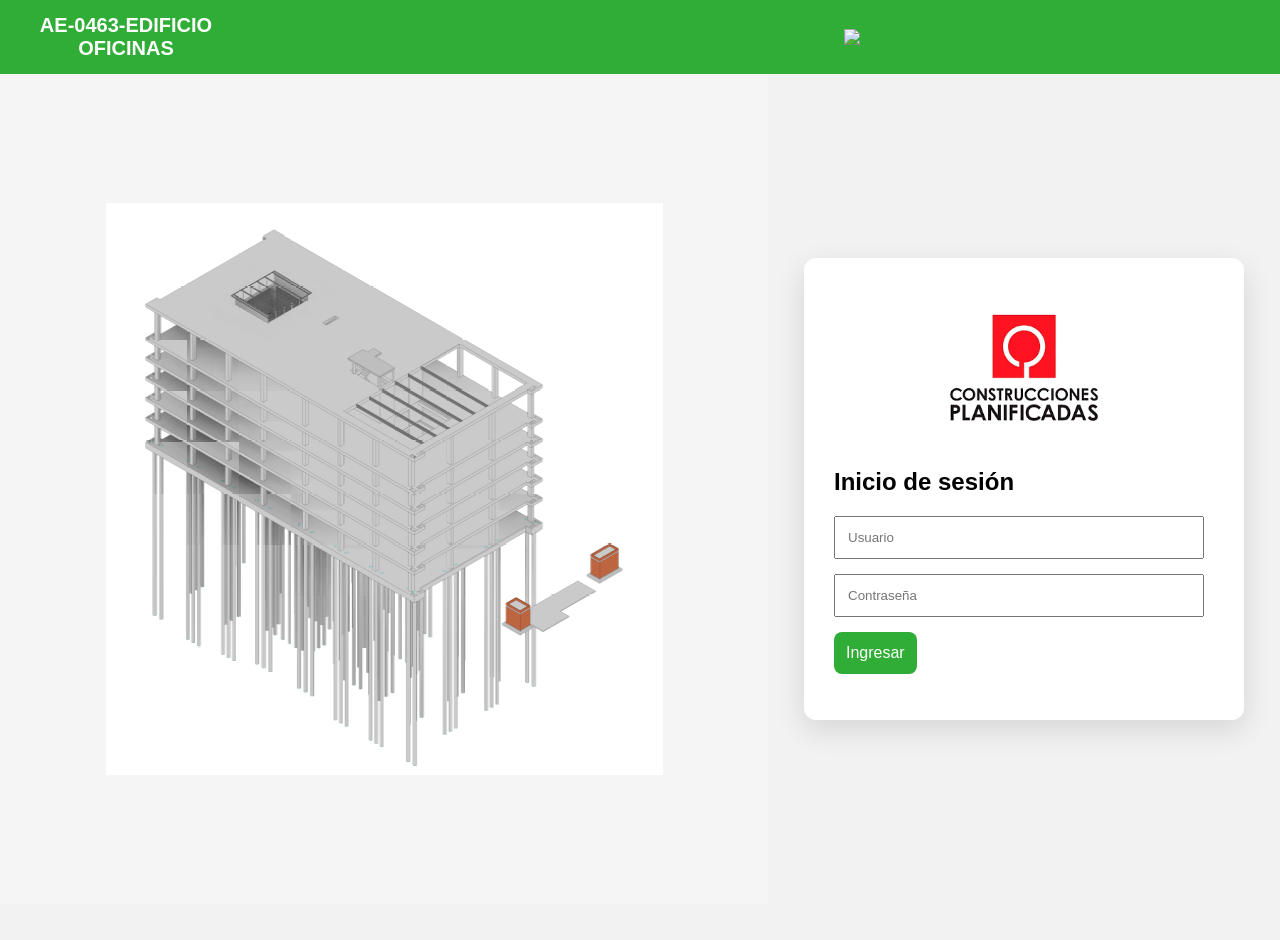
==== index.html @ 16719d9e "Inicio robledales sin planos" ====
<!DOCTYPE html>
<html lang="es">
<head>
  <meta charset="UTF-8">
  <meta name="viewport" content="width=device-width, initial-scale=1.0">
  <title>Acceso al proyecto</title>
  <link rel="stylesheet" href="styles.css">
</head>
<body class="login">

<header class="header">

  <!-- Títulos -->
  <div class="header-center">
    <h1 id="tituloProyecto"></h1>
  </div>

  <!-- Logo -->
  <div class="header-right">
    <img src="assets/img/LogoB.png" class="logo">
  </div>

</header>

<main class="login-container">

  <!-- IZQUIERDA: imagen -->
  <div class="login-image">
    <img src="assets/img/MODELO 3D.png" alt="Modelo 3D">
  </div>

  <!-- DERECHA: contenido -->
  <div class="login-content">

    <div class="login-card">
        <img src="assets/img/LogoCliente.png" class="logo-cliente">

      <h2>Inicio de sesión</h2>

      <input type="text" id="usuario" placeholder="Usuario">
      <input type="password" id="password" placeholder="Contraseña">

      <button onclick="login()">Ingresar</button>

      <p id="loginError" class="error"></p>
    </div>

  </div>

</main>


<script src="js/login.js"></script>

</body>
</html>
---- styles.css ----
body {
    margin: 0;
    font-family: Arial, sans-serif;
    background: #f2f2f2;
    padding-bottom: 36px;
}

/* FRANJA SUPERIOR */
.header {
  background: #30ad36;
  color: white;
  padding: 14px 16px;
  display: grid;
  grid-template-columns: 220px 1fr 220px;
  align-items: center;
  box-sizing: border-box;
}

.back {
  background: none;
  border: none;
  font-size: 26px;
  cursor: pointer;
  color: white;
}

.header-right {
  display: flex;
  justify-content: flex-end;
  align-items: center;
}

.header-center {
  text-align: center;
}

.header-center h1 {
  margin: 0;
  font-size: 20px;
}

.home .back {
    visibility: hidden;
}

.header-center h2 {
  margin: 0;
  font-size: 16px;
  font-weight: bold;
  opacity: 0.9;
}

.header-left {
  display: flex;
  gap: 8px;
}

.icon-btn {
  background: none;
  border: none;
  font-size: 20px;
  cursor: pointer;
  padding: 6px 8px;
  border-radius: 6px;
  transition: background 0.2s;
}

.icon-btn:hover {
  background: rgba(0,0,0,0.08);
}

.logo {
  width: 200px;             
  height: auto;         
  object-fit: contain;
}

/* MENÚ */
.menu {
    display: grid;
    grid-template-columns: repeat(auto-fit, minmax(180px, 1fr));
    gap: 1rem;
    padding: 1rem;
    margin: auto;
}

/* TARJETAS */
.card {
    background: white;
    border-radius: 10px;
    overflow: hidden;
    text-decoration: none;
    color: black;
    box-shadow: 0 2px 6px rgba(0,0,0,0.15);
    transition: transform 0.2s;
}

.card:hover {
    transform: scale(1.03);
}

.card img {
    width: 100%;
    height: 160px;
    object-fit: contain;
}

.card span {
    display: block;
    padding: 0.7rem;
    font-weight: bold;
    text-align: center;
}

@media (max-width: 600px) {
    .card img {
        height: 180px;
    }
    .logo {
        width: 150px;
    }
    .card span {
        font-size: 1.1rem;
    }
    body {
    font-size: 16px;
    }

    h1 {
    font-size: 1.4rem;
    }

    h2 {
    font-size: 1.1rem;
    }

    h3 {
    font-size: 1rem;
    }

    table {
    font-size: 0.9rem;
    font-size: 13px;
    }

    .contenedor,
    .content,
    .main {
        width: 100%;
        padding: 12px;
    }

    th, td {
    padding: 4px 8px;
    vertical-align: middle;
    }

    .bloque {
    padding: 14px 18px;
    }

    /* Tablas más compactas */
    .tabla-parametros td:first-child,
    .tabla-materiales td:first-child {
        width: 55%;
    }

    .tabla-parametros td:last-child,
    .tabla-materiales td:last-child {
        width: 45%;
        text-align: right;
        font-weight: 600;
        white-space: nowrap;
    }

    .tabla-contenedor {
        max-width: 900px;
        margin: 0 auto;
    }

}

.tabla-materiales th {
  font-size: 13px;
  text-transform: uppercase;
  letter-spacing: 0.03em;
}

.tabla-materiales td {
  font-size: 13px;
}

.sin-encabezado thead {
        display: none;
    }

.header-seccion {
  display: flex;
  align-items: center;
  gap: 20px;
}

.contenido {
  max-width: 1200px;
  margin: auto;
  padding: 20px;
}

select {
  padding: 8px;
  font-size: 16px;
  margin-bottom: 15px;
}

.visor-pdf {
  width: 100%;
  height: 80vh;
  border: 1px solid #ccc;
}

.visor-pdf iframe {
  width: 100%;
  height: 100%;
  border: none;
}

.label {
  font-size: 14px;
  font-weight: 600;
  margin-bottom: 6px;
  color: #444;
}

.info-card {
  background: #fff;
  border-radius: 12px;
  padding: 14px;
  margin-top: 10px;
  box-shadow: 0 2px 6px rgba(0,0,0,0.08);
}

.item {
  display: flex;
  justify-content: space-between;
  font-size: 14px;
}

.item span {
  color: #777;
}

.divider {
  height: 1px;
  background: #e5e5e5;
  margin: 8px 0;
}

.pdf-container {
  margin-top: 12px;
}

#visorPDF {
  width: 100%;
  height: 60vh;
  border-radius: 12px;
  border: 1px solid #ddd;
}

.btn-full {
  margin-top: 8px;
  width: 100%;
  padding: 10px;
  border: none;
  border-radius: 10px;
  background: #1f7a3f;
  color: white;
  font-size: 14px;
  cursor: pointer;
}



/* =========================
   SECCIONES DE ELEMENTOS
========================= */

.buscador {
  padding: 12px;
  background: #f2f2f2;
}

.buscador input {
  width: 100%;
  padding: 10px 14px;
  border-radius: 10px;
  border: 1px solid #ccc;
  font-size: 15px;
}

/* LISTA */
.lista {
  max-height: 220px;
  overflow-y: auto;
  padding: 10px;
}

.lista .item {
  background: white;
  padding: 12px 14px;
  border-radius: 10px;
  margin-bottom: 8px;
  cursor: pointer;
  box-shadow: 0 2px 4px rgba(0,0,0,0.08);
  transition: background 0.2s;
}

.lista .item:hover {
  background: #eaf6ee;
}

/* DETALLE */
.detalle {
  padding: 12px;
}

.detalle h3 {
  margin-top: 0;
  margin-bottom: 8px;
}

/* TARJETA DETALLE */
.card-detalle {
  background: white;
  border-radius: 12px;
  padding: 14px;
  box-shadow: 0 2px 6px rgba(0,0,0,0.08);
}

/* FILAS DE DATOS */
.fila {
  display: flex;
  flex-direction: column;
  padding: 8px 0;
  border-bottom: 1px solid #eee;
}

.fila:last-child {
  border-bottom: none;
}

.fila .label {
  font-size: 13px;
  color: #666;
  margin-bottom: 2px;
}

.fila .valor {
  font-size: 15px;
  font-weight: 600;
  color: #222;
}

/* TEXTO MUTED */
.muted {
  color: #888;
  font-style: italic;
}

/* SELECTOR GRAFICA */
.selector-grafica {
  padding: 12px;
}

/* CANVAS */
canvas {
  padding: 10px;
}

.selector-elemento {
  padding: 12px;
  display: flex;
  justify-content: center;
}

.selector-elemento select {
  width: 100%;
  max-width: 420px;
  padding: 10px 14px;
  font-size: 16px;
  border-radius: 10px;
  border: 1px solid #ccc;
}

/* BLOQUES */
.bloque {
  background: #fff;
  margin-bottom: 30px;
  padding: 20px;
  border-radius: 6px;
  box-shadow: 0 2px 6px rgba(0,0,0,0.08);
}

.bloque h3 {
  margin-top: 0;
  margin-bottom: 15px;
  font-size: 18px;
  border-bottom: 2px solid #e0e0e0;
  padding-bottom: 5px;
}

/* TABLAS */
table {
  width: 100%;
  border-collapse: collapse;
}

thead {
  background-color: #e9edf1;
}

th, td {
  padding: 6px 10px;
  text-align: left;
  border-bottom: 1px solid #ddd;
  vertical-align: middle;
}


th {
  font-size: 14px;
}

td {
  font-size: 13px;
}

/* CONTACTO */
.contacto {
  text-align: center;
  margin-top: 40px;
}

.btn {
  padding: 12px 25px;
  border-radius: 25px;
  font-weight: 600;
  text-decoration: none;
  cursor: pointer;
  display: inline-flex;
  align-items: center;
  gap: 6px;
}

.btn.whatsapp { background:#25D366; color:white; }
.btn.correo { background:#155494; color:white; }
.btn.bim { background:#1f7ae0; color:white; }
.btn.cantidades { background:#25D366; color:white;border:none; }


.info-adicional {
    margin-top: 40px;
    padding: 20px;
    border-top: 1px solid #ddd;
}

.info-adicional h3 {
    margin-bottom: 15px;
    font-size: 1.2rem;
    color: #333;
}

.video-container {
    position: relative;
    width: 100%;
    max-width: 900px;
    padding-top: 56.25%; /* 16:9 */
}

.video-container iframe {
    position: absolute;
    top: 0;
    left: 0;
    width: 100%;
    height: 100%;
    border-radius: 8px;
}

@media (min-width: 1024px) {

  table {
    max-width: 900px;
    margin-left: auto;
    margin-right: auto;
  }

}

td:first-child {
  width: 35%;
}

td:last-child {
  width: 65%;
}

/* ===== LOGIN ===== */

body.login {
  background: #f2f2f2;
}

.login-container {
  display: flex;
  height: calc(100vh - 70px);
}

.login-image {
  flex: 1.2;
  background: #f5f5f5;
  display: flex;
  align-items: center;
  justify-content: center;
}

.login-image img {
  max-width: 90%;
  height: auto;
}

.login-content {
  flex: 0.8;
  display: flex;
  flex-direction: column;
  align-items: center;
  justify-content: center;
}

.logo-login {
  width: 180px;
  margin-bottom: 20px;
}

.logo-cliente {
  max-width: 160px;
  margin: 0 auto 16px;
  display: block;
  object-fit: contain;
}


.login-card {
  width: 100%;
  max-width: 380px;
  background: #fff;
  padding: 30px;
  border-radius: 12px;
  box-shadow: 0 10px 30px rgba(0,0,0,.12);
}

.login-card input {
  width: 90%;
  margin-bottom: 15px;
  padding: 12px;
}

.login-card button {
  padding: 12px;
  background: #30ad36;
  color: white;
  border: none;
  font-size: 16px;
  border-radius: 8px;
  cursor: pointer;
}

.login-card button:hover {
  background: #278c2d;
}

.error {
  color: red;
  margin-top: 10px;
}

/* Responsive */
@media (max-width: 768px) {
    .login-container {
    flex-direction: column;
    display: flex;
    gap: 24px;
    padding: 16px;
  }

  .login-image {
    width: 100%;
    height: 220px;
    display: flex;
    align-items: center;
    justify-content: center;
  }

  .login-image img {
    width: 90%;
    max-width: 340px;
    height: auto;
    max-height: 220px;
    object-fit: contain;
    margin-top: 16px;
  }

  .login-card {
    width: 100%;
    max-width: 360px;
    margin: 0 auto;
    padding: 24px 20px;
  }

    .header {
    grid-template-columns: auto 1fr auto;
    padding: 10px 12px;
  }

  .header-center h1 {
    font-size: 16px;
    white-space: nowrap;
    overflow: hidden;
    text-overflow: ellipsis;
  }

  .header-center h2 {
    display: none; /* subtítulo fuera en móvil */
  }

  .logo {
    display: none; /* logo fuera en móvil */
  }

  .icon-btn {
    font-size: 20px;
    padding: 6px;
  }

  .main-content {
    margin-left: 64px;
  }
  .side-menu {
    width: 44px;
    border-radius: 14px;
  }

  .side-menu a {
    font-size: 18px;
    width: 34px;
    height: 34px;
  }
}

.side-menu {
  position: fixed;
  top: 64px;
  left: 8px;
  width: 56px;
  /*height: calc(100vh - 72px);*/
  background: #7ee483;
  border-radius: 16px;
  box-shadow: 0 6px 18px rgba(0,0,0,0.25);
  display: flex;
  flex-direction: column;
  align-items: center;
  padding-top: 12px;
  gap: 14px;
  z-index: 1000;

}

.side-menu a {
  color: white;
  text-decoration: none;
  border-radius: 12px;
  font-size: 22px;
  width: 40px;
  height: 40px;
  display: flex;
  align-items: center;
  justify-content: center;
  border-radius: 10px;
  transition: background 0.2s, transform 0.15s;
}

.side-menu a:hover {
  background: rgba(255,255,255,0.15);
  transform: scale(1.05);
}

.main-content {
  margin-left: 72px;
}

.bloque-progreso {
  flex: 1;
  font-size: 14px;
  color: rgb(0, 0, 0);
}

.barra-progreso {
  display: flex;
  justify-content: center;
  gap: 40px;
  margin: 20px 0;
}

.bloque-donut {
  display: flex;
  flex-direction: column;
  align-items: center;
  gap: 6px;
  font-size: 13px;
  color: #444;
}


.progreso-donut {
  display: flex;
  flex-direction: column;
  align-items: center;
  gap: 6px;
}

.donut-texto {
  font-size: 13px;
  color: #555;
  font-weight: 500;
}


.hidden {
  display: none !important;
}


/* móvil */
@media (max-width: 600px) {
  .barra-progreso {
    flex-direction: column;
    gap: 10px;
  }
}

.bloque-vigas {
  display: grid;
  grid-template-columns: 1fr 1fr;
  gap: 20px;
}

.detalle-grafica {
  display: grid;
  grid-template-columns: 1fr 1fr;
  gap: 20px;
  align-items: start;
  margin-top: 15px;
}

.grafica-resistencia {
  background: white;
  border-radius: 12px;
  height: auto;
  min-height: 200px;
  max-height: 600px;
  padding: 12px;
  box-shadow: 0 2px 6px rgba(0,0,0,0.08);
}

#graficaPisos{
  width: 100%;
  max-height: 450px;
}

.detalle,
.grafica-resistencia {
  height: 100%;
  display: flex;
  flex-direction: column;
}


.grafica-header {
  font-size: 15px;
  font-weight: 700;
  color: #333;
  margin-bottom: 10px;
  padding-bottom: 6px;
  border-bottom: 2px solid #e0e0e0;
  text-align: center;
}

.grafica-resistencia canvas {
  flex: 1;
}


@media (max-width: 800px) {
  .detalle-grafica {
    grid-template-columns: 1fr;
  }

  .grafica-resistencia {
    margin-top: 15px;
  }
}

.separador {
  border-top: 1px solid #e0e0e0;
  margin: 10px 0;
}

.grid-recomendaciones {
  display: grid;
  grid-template-columns: repeat(auto-fill, minmax(220px, 1fr));
  gap: 20px;
  padding: 10px;
}

.card-recomendacion {
  background: white;
  border-radius: 12px;
  box-shadow: 0 5px 15px rgba(0,0,0,0.1);
  overflow: hidden;
  transition: 0.2s;
  cursor: pointer;
}

.card-recomendacion:hover {
  transform: translateY(-4px);
}

.card-recomendacion .preview {
  height: 200px;
  overflow: hidden;
  background: #f5f5f5;
}

.card-recomendacion canvas {
  width: 100%;
  height: auto;
  pointer-events: none;
}

.card-recomendacion .preview embed {
  width: 120%;
  height: 120%;
  border: none;
  pointer-events: none; 
  position: absolute;
  top: -10%;
  left: -10%;
}


.card-recomendacion .info {
  padding: 10px;
  text-align: center;
}

.card-recomendacion button {
  background: #1d680a;
  border: none;
  color: white;
  padding: 8px 12px;
  border-radius: 8px;
  cursor: pointer;
}

.menu-seccion {
  margin-bottom: 30px;
}

.menu-titulo {
  font-size: 16px;
  font-weight: 600;
  color: #444;
  margin: 10px 0 15px;
  padding-left: 5px;
  border-left: 4px solid #1f7ae0;
}

.menu-grid {
  display: grid;
  grid-template-columns: repeat(auto-fill, minmax(180px, 1fr));
  gap: 16px;
}

.visor-overlay {
  position: fixed;
  inset: 0;
  background: #111;
  z-index: 9999;
  display: flex;
  flex-direction: column;
}

.visor-header {
  height: 50px;
  background: #1f2933;
  color: #fff;
  display: flex;
  align-items: center;
  justify-content: space-between;
  padding: 0 16px;
}

.visor-header button {
  background: none;
  border: none;
  color: #fff;
  font-size: 20px;
  cursor: pointer;
}

.visor-overlay iframe {
  flex: 1;
  width: 100%;
}

.marca-footer {
  position: fixed;
  bottom: 0;
  left: 0;
  width: 100%;
  height: 36px;
  background-color: #30ad36;
  color: #fff;
  display: flex;
  align-items: center;
  justify-content: center;
  font-size: 13px;
  font-weight: 500;
  letter-spacing: 0.4px;
  z-index: 1000;
}

.side-menu a#btnCerrarSesion {
  margin-top: auto;
  color: #c0392b;
  font-size: 18px;
}

.btn-logout {
  background: none;
  border: none;
  color: #ffffff; /* verde corporativo */
  font-size: 14px;
  font-weight: 500;
  cursor: pointer;
  padding: 6px 8px;
}

.btn-logout:hover {
  text-decoration: underline;
}


.visor-overlay {
  position: fixed;
  inset: 0;
  background: rgba(0,0,0,0.9);
  z-index: 9999;
  display: flex;
  flex-direction: column;
}

.visor-header {
  flex: 0 0 auto;
  background: #111;
  color: white;
  padding: 10px 14px;
  display: flex;
  justify-content: space-between;
  align-items: center;
}

.visor-body {
  flex: 1 1 auto;
  overflow-y: auto;                 
  -webkit-overflow-scrolling: touch;
  flex: 1;
  background: #000;
}

.visor-body iframe {
  width: 100%;
  height: 100%;
  border: none;
}

.pdf-page {
  display: block;
  margin: 0 auto 20px;
}

.plano-link {
  color: #1f7f5c;
  cursor: pointer;
  font-weight: 600;
  text-decoration: underline;
}

.plano-link:hover {
  opacity: 0.8;
}

.visor-overlay {
  position: fixed;
  top: 0;
  left: 0;
  width: 100%;
  height: 100%;
  background: rgba(0,0,0,0.7);
  display: flex;
  justify-content: center;
  align-items: center;
  overflow-y: auto; 
  padding: 40px 0;
}

.visor-contenido {
  background: white;
  width: 90%;
  max-width: 900px;
  padding: 20px;
  border-radius: 12px;
}

#pdfCanvasContainerInfo {
  overflow-y: auto;
}

.info-adicional .card-recomendacion {
  max-width: 400px;   
  margin: 20px auto;  
}

td:last-child {
  background: #f0f7ff;
}
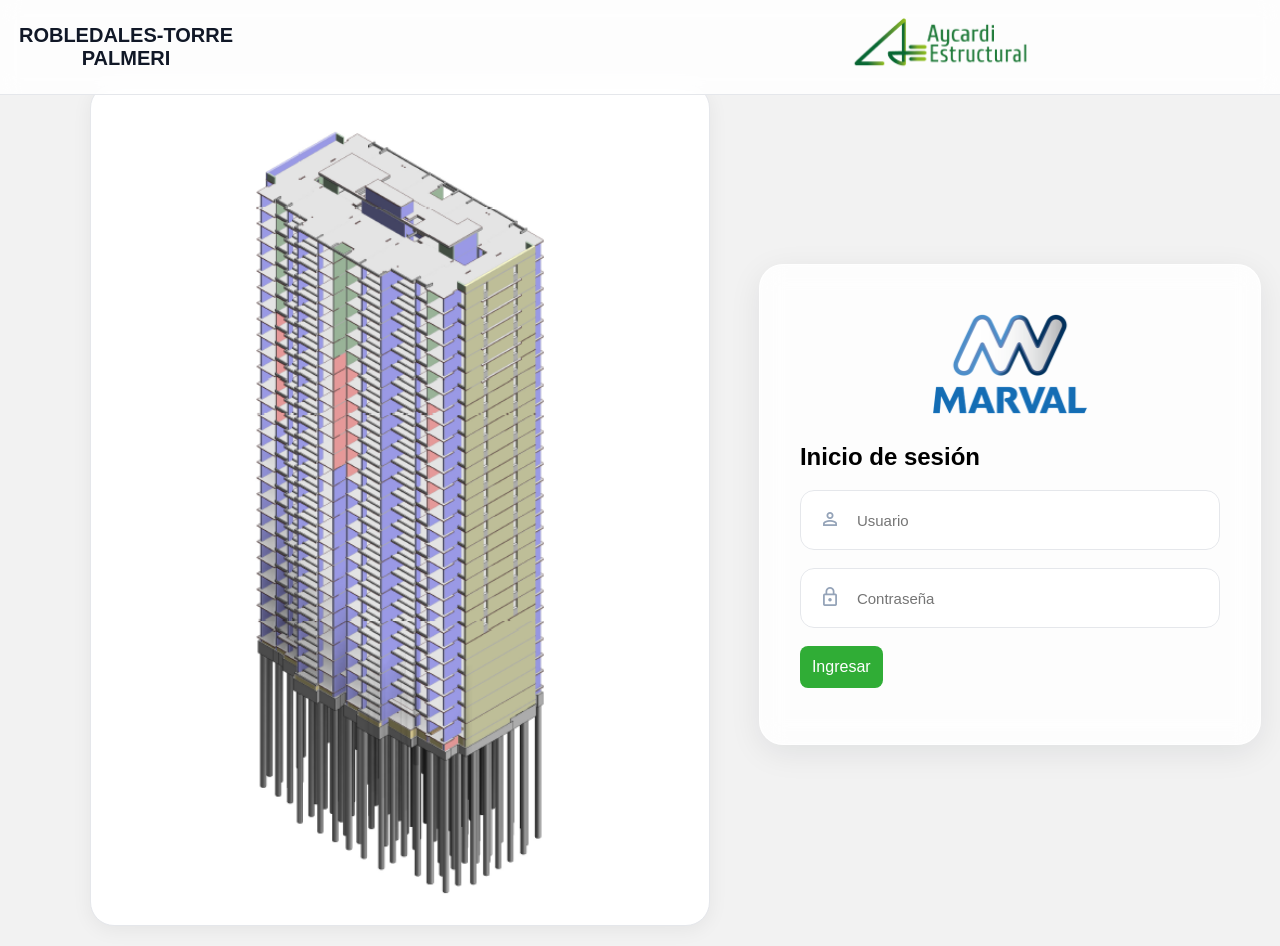
==== commit 60ded468: "Cambios esteticos" ====
--- a/index.html
+++ b/index.html
@@ -5,6 +5,8 @@
   <meta name="viewport" content="width=device-width, initial-scale=1.0">
   <title>Acceso al proyecto</title>
   <link rel="stylesheet" href="styles.css">
+  <link rel="stylesheet"
+  href="https://fonts.googleapis.com/css2?family=Material+Symbols+Outlined" />
 </head>
 <body class="login">
 
@@ -37,8 +39,26 @@
 
       <h2>Inicio de sesión</h2>
 
-      <input type="text" id="usuario" placeholder="Usuario">
-      <input type="password" id="password" placeholder="Contraseña">
+      <div class="input-group">
+          <span class="material-symbols-outlined input-icon">
+              person
+          </span>
+
+          <input type="text"
+                id="usuario"
+                placeholder="Usuario">
+      </div>
+
+      <div class="input-group">
+
+          <span class="material-symbols-outlined input-icon">
+              lock
+          </span>
+
+          <input type="password"
+                id="password"
+                placeholder="Contraseña">
+      </div>
 
       <button onclick="login()">Ingresar</button>
 
--- a/styles.css
+++ b/styles.css
@@ -1,19 +1,26 @@
 body {
     margin: 0;
     font-family: Arial, sans-serif;
-    background: #f2f2f2;
+    background: linear-gradient(
+        180deg,
+        #F8FAFC 0%,
+        #EEF2F6 100%
+    );
     padding-bottom: 36px;
 }
 
 /* FRANJA SUPERIOR */
 .header {
-  background: #30ad36;
-  color: white;
+  background: rgba(255,255,255,.85);
+  backdrop-filter: blur(10px);
+  border-bottom: 1px solid #E5E7EB;
+  color: #111827;
   padding: 14px 16px;
   display: grid;
   grid-template-columns: 220px 1fr 220px;
   align-items: center;
   box-sizing: border-box;
+  border-bottom: 1px solid #E5E7EB;
 }
 
 .back {
@@ -21,7 +28,7 @@
   border: none;
   font-size: 26px;
   cursor: pointer;
-  color: white;
+  color: #374151;
 }
 
 .header-right {
@@ -86,17 +93,25 @@
 
 /* TARJETAS */
 .card {
-    background: white;
-    border-radius: 10px;
     overflow: hidden;
     text-decoration: none;
     color: black;
-    box-shadow: 0 2px 6px rgba(0,0,0,0.15);
-    transition: transform 0.2s;
+    border: 1px solid #E5E7EB;
+    background: #ffffff;
+    border: 1px solid #E8EDF3;
+    border-radius: 24px;
+    box-shadow:
+      0 1px 2px rgba(16,24,40,.04),
+      0 8px 24px rgba(16,24,40,.05);
+    transition: all .25s ease;
 }
 
 .card:hover {
-    transform: scale(1.03);
+    transform: translateY(-6px);
+
+    box-shadow:
+      0 4px 8px rgba(16,24,40,.06),
+      0 18px 40px rgba(16,24,40,.08);
 }
 
 .card img {
@@ -207,9 +222,29 @@
 }
 
 select {
-  padding: 8px;
-  font-size: 16px;
-  margin-bottom: 15px;
+    width: 100%;
+    max-width: 420px;
+    padding: 12px 16px;
+    margin-bottom: 15px;
+    font-size: 16px;
+    border: 1px solid #E5E7EB;
+    border-radius: 14px;
+    background: #FFFFFF;
+    box-shadow:
+        0 1px 2px rgba(16,24,40,.04),
+        0 4px 12px rgba(16,24,40,.04);
+
+    color: #374151;
+    outline: none;
+    transition: all .2s ease;
+}
+
+select:focus {
+
+    border-color: #76BE76;
+
+    box-shadow:
+        0 0 0 4px rgba(118,190,118,.15);
 }
 
 .visor-pdf {
@@ -510,21 +545,39 @@
 }
 
 .login-container {
-  display: flex;
-  height: calc(100vh - 70px);
+    display: flex;
+    align-items: center;
+    justify-content: center;
+    height: calc(100vh - 90px);
+    gap: 60px;
+    padding: 40px 60px;
+    max-width: 1400px;
+    margin: 0 auto;
+    box-sizing: border-box;
+    margin-top: 5px;
 }
 
 .login-image {
-  flex: 1.2;
-  background: #f5f5f5;
-  display: flex;
-  align-items: center;
-  justify-content: center;
+    flex: 1.1;
+    background: white;
+    border-radius: 24px;
+    margin: 30px;
+    border: 1px solid #E5E7EB;
+    box-shadow: 0 4px 20px rgba(0,0,0,.06);
+
+    display: flex;
+    justify-content: center;
+    align-items: center;
+
+    padding: 20px;
+    min-height: 600px;
 }
 
 .login-image img {
-  max-width: 90%;
-  height: auto;
+    width: 100%;
+    height: auto;
+    max-height: 800px;
+    object-fit: contain;
 }
 
 .login-content {
@@ -549,18 +602,46 @@
 
 
 .login-card {
-  width: 100%;
-  max-width: 380px;
-  background: #fff;
-  padding: 30px;
-  border-radius: 12px;
-  box-shadow: 0 10px 30px rgba(0,0,0,.12);
-}
-
-.login-card input {
-  width: 90%;
-  margin-bottom: 15px;
-  padding: 12px;
+    width: 100%;
+    max-width: 420px;
+    background: rgba(255,255,255,.85);
+    backdrop-filter: blur(12px);
+    padding: 40px;
+    border-radius: 24px;
+    border: 1px solid rgba(255,255,255,.8);
+    box-shadow: 0 8px 32px rgba(15,23,42,.08);
+}
+
+.input-group{
+    display:flex;
+    align-items:center;
+    background:#fff;
+    border:1px solid #E5E7EB;
+    border-radius:14px;
+    padding:0 18px;
+    height:58px;
+    margin-bottom:18px;
+}
+
+.input-icon{
+    font-size:22px !important;
+    color:#94A3B8;
+
+    display:flex;
+    align-items:center;
+    justify-content:center;
+
+    width:24px;
+    height:24px;
+}
+
+.input-group input{
+    flex:1;
+    border:none;
+    outline:none;
+    padding:0 14px;
+    font-size:15px;
+    background:transparent;
 }
 
 .login-card button {
@@ -608,6 +689,17 @@
     margin-top: 16px;
   }
 
+    .login-image {
+      min-height: auto;
+      padding: 30px;
+  }
+
+  .login-image img {
+      width: 100%;
+      height: auto;
+      object-fit: contain;
+  }
+
   .login-card {
     width: 100%;
     max-width: 360px;
@@ -657,24 +749,31 @@
 
 .side-menu {
   position: fixed;
-  top: 64px;
+  top: 100px;
   left: 8px;
   width: 56px;
   /*height: calc(100vh - 72px);*/
-  background: #7ee483;
+  /*background: #73bd73;*/
+  background: linear-gradient(
+    180deg,
+    #9BD39B 0%,
+    #76BE76 50%,
+    #5FA85F 100%
+  );
   border-radius: 16px;
   box-shadow: 0 6px 18px rgba(0,0,0,0.25);
   display: flex;
   flex-direction: column;
   align-items: center;
   padding-top: 12px;
+  padding-bottom: 16px;
   gap: 14px;
   z-index: 1000;
 
 }
 
 .side-menu a {
-  color: white;
+  color: #475569;;
   text-decoration: none;
   border-radius: 12px;
   font-size: 22px;
@@ -687,9 +786,15 @@
   transition: background 0.2s, transform 0.15s;
 }
 
+.side-menu a.active{
+    background: rgba(255,255,255,0.35);
+    backdrop-filter: blur(8px);
+    box-shadow: 0 2px 8px rgba(0,0,0,0.08);
+}
+
 .side-menu a:hover {
-  background: rgba(255,255,255,0.15);
-  transform: scale(1.05);
+  background: #F1F5F9;
+  transform: scale(1.03);
 }
 
 .main-content {
@@ -927,8 +1032,9 @@
   left: 0;
   width: 100%;
   height: 36px;
-  background-color: #30ad36;
-  color: #fff;
+  background-color: #ffffff;
+  color: #6B7280;
+  border-top: 1px solid #E5E7EB;
   display: flex;
   align-items: center;
   justify-content: center;
@@ -944,18 +1050,28 @@
   font-size: 18px;
 }
 
-.btn-logout {
-  background: none;
-  border: none;
-  color: #ffffff; /* verde corporativo */
-  font-size: 14px;
-  font-weight: 500;
-  cursor: pointer;
-  padding: 6px 8px;
-}
-
-.btn-logout:hover {
-  text-decoration: underline;
+.btn-logout{
+    width:42px;
+    height:42px;
+
+    display:flex;
+    justify-content:center;
+    align-items:center;
+
+    border:1px solid #E5E7EB;
+    border-radius:12px;
+
+    background:#fff;
+
+    font-size:22px;
+    color:#374151;
+
+    cursor:pointer;
+    transition:all .2s ease;
+}
+
+.btn-logout:hover{
+    background:#F1F5F9;
 }
 
 
@@ -1041,4 +1157,178 @@
 
 td:last-child {
   background: #f0f7ff;
+}
+
+.carbono-widget {
+  position: absolute;
+  top: 110px; /* debajo del header */
+  right: 40px;
+  display: flex;
+  flex-direction: column;
+  align-items: center;
+  z-index: 10;
+}
+
+/* Círculo */
+.carbono-card {
+  border: 4px solid #6b8f3e;
+  border-radius: 50%;
+  width: 120px;
+  height: 120px;
+  display: flex;
+  flex-direction: column;
+  justify-content: center;
+  align-items: center;
+  color: #6b8f3e;
+  background: #fff;
+  box-shadow: 0 6px 14px rgba(0,0,0,0.12);
+}
+
+.carbono-valor {
+  font-size: 26px;
+  font-weight: bold;
+}
+
+.carbono-unidad {
+  font-size: 12px;
+}
+
+.carbono-label {
+  font-size: 12px;
+  text-align: center;
+}
+
+/* Texto inferior */
+.carbono-info {
+  margin-top: 8px;
+  font-size: 11px;
+  text-align: center;
+  color: #4b5563;
+  max-width: 140px;
+}
+
+/* ===== MOBILE ===== */
+@media (max-width: 768px) {
+
+  .carbono-widget {
+    position: static; 
+    margin: 10px auto;
+    display: flex;
+    align-items: center;
+    justify-content: center;
+  }
+
+  .carbono-card {
+    width: 100px;
+    height: 100px;
+  }
+
+  .carbono-unidad {
+    font-size: 10px;
+  }
+
+  .carbono-label {
+    font-size: 10px;
+    text-align: center;
+  }
+
+  .carbono-info {
+    font-size: 10px;
+    max-width: 120px;
+  }
+
+    .sellos {
+    gap: 6px;
+    margin-top: 8px;
+  }
+
+  .sellos img {
+    width: 32px;
+    height: 32px;
+  }
+
+}
+
+/* CONTENEDOR SELLOS */
+.sellos {
+  display: flex;
+  justify-content: center;
+  gap: 8px;
+  margin-top: 10px;
+}
+
+/* IMÁGENES */
+.sellos img {
+  width: 100px;
+  height: 100px;
+  object-fit: contain;
+  transition: transform 0.2s ease;
+}
+
+/* EFECTO HOVER (solo desktop) */
+.sellos img:hover {
+  transform: scale(1.1);
+}
+
+.back,
+.btn-home {
+
+    width: 42px;
+    height: 42px;
+
+    display: flex;
+    justify-content: center;
+    align-items: center;
+
+    border: 1px solid #E5E7EB;
+    border-radius: 12px;
+
+    background: #fff;
+
+    color: #374151;
+
+    cursor: pointer;
+
+    transition: all .2s ease;
+}
+
+.back:hover,
+.btn-home:hover {
+    background: #F1F5F9;
+}
+
+.back .material-symbols-outlined,
+.btn-home .material-symbols-outlined {
+    font-size: 24px;
+}
+
+.selector-moderno {
+    width: 100%;
+    max-width: 420px;
+
+    padding: 12px 16px;
+
+    font-size: 16px;
+
+    border: 1px solid #E5E7EB;
+    border-radius: 14px;
+
+    background: #FFFFFF;
+
+    box-shadow:
+        0 1px 2px rgba(16,24,40,.04),
+        0 4px 12px rgba(16,24,40,.04);
+
+    color: #374151;
+
+    outline: none;
+
+    transition: all .2s ease;
+}
+
+.selector-moderno:focus {
+    border-color: #76BE76;
+
+    box-shadow:
+        0 0 0 4px rgba(118,190,118,.15);
 }
